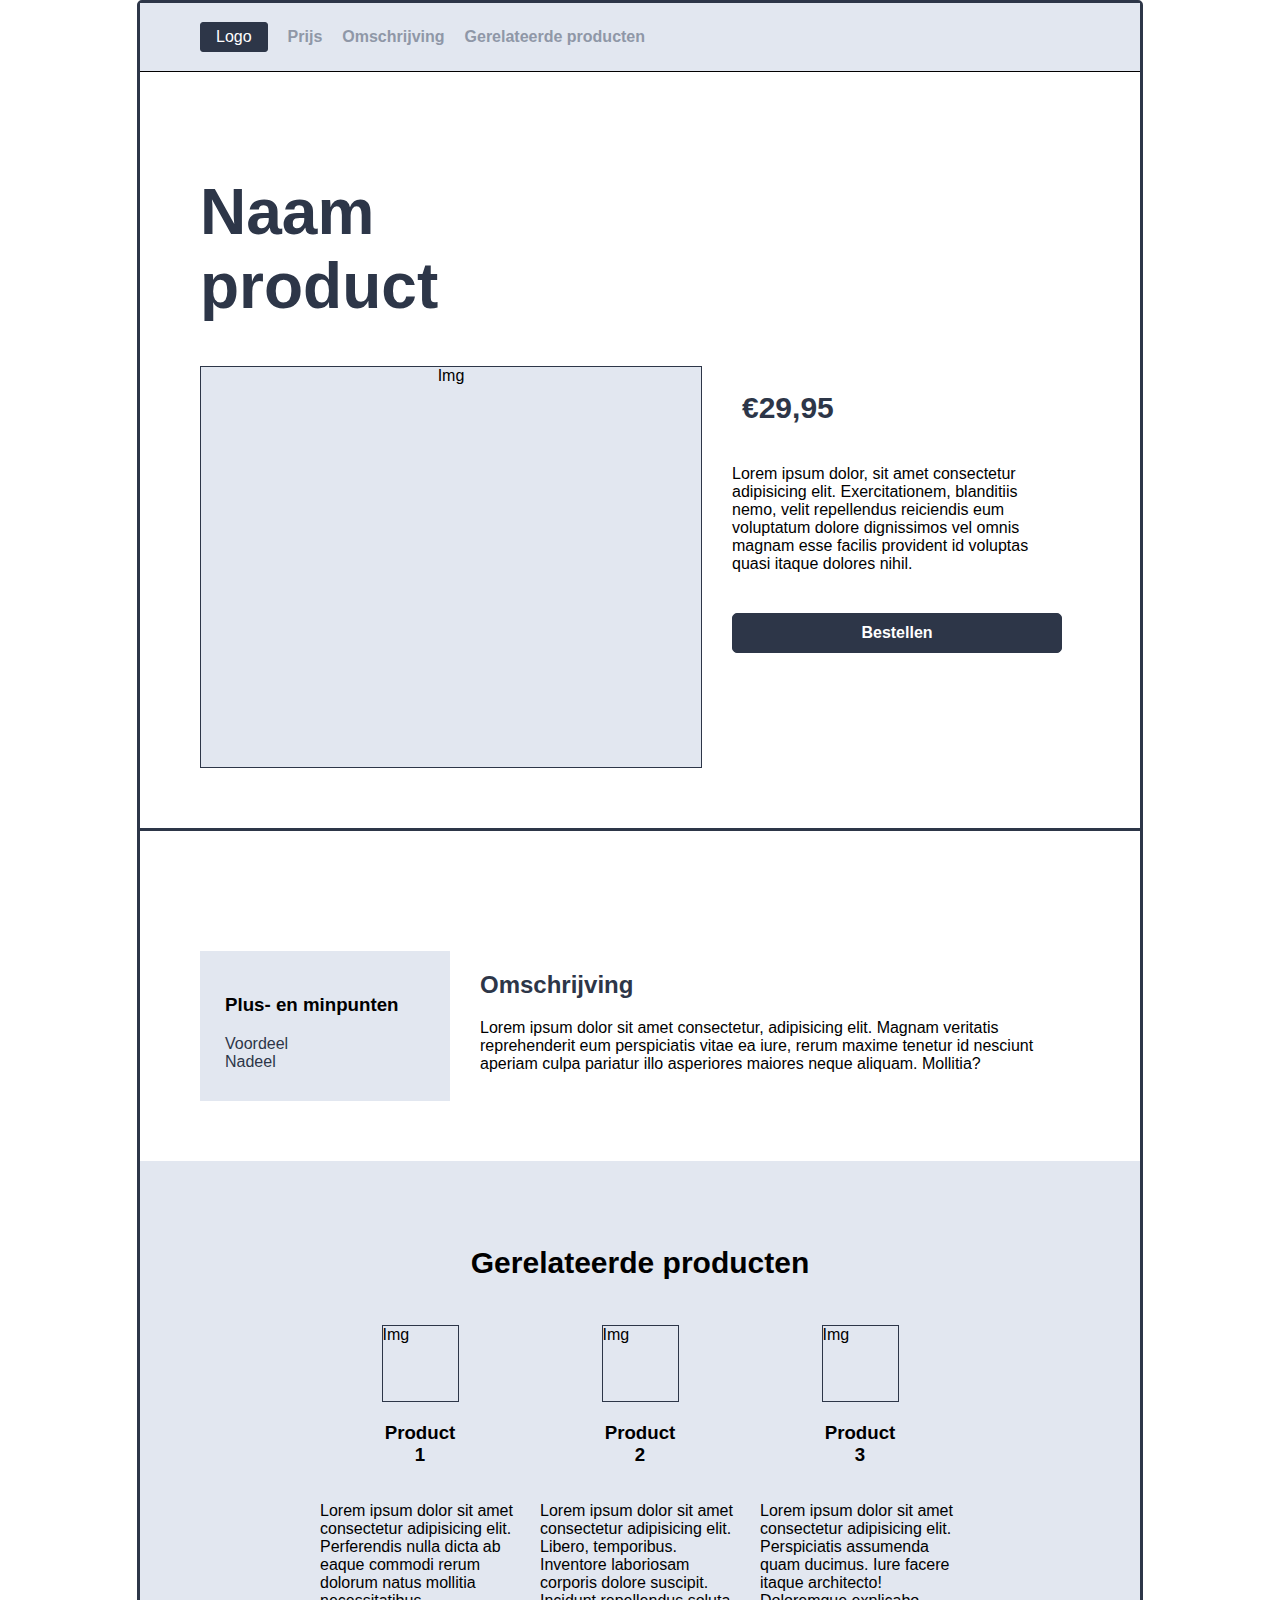
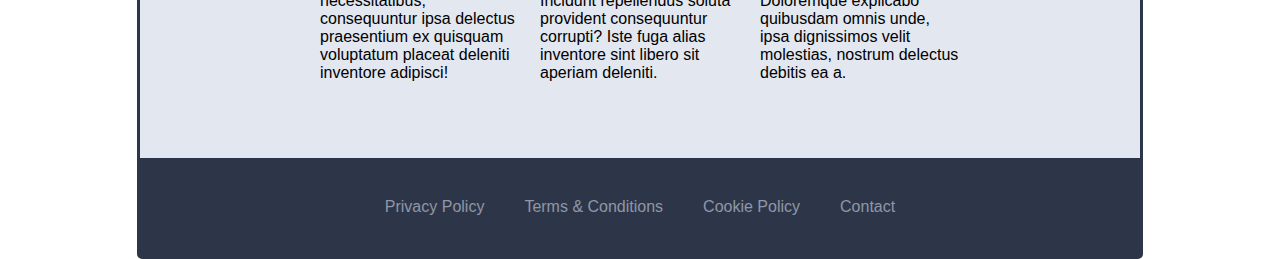
==== index.html @ 5fbfd2f8 "Add files via upload" ====
<!DOCTYPE html>
<html lang="en">

<head>
    <meta charset="UTF-8">
    <meta name="viewport" content="width=device-width, initial-scale=1.0">
    <title>Document</title>
    <link rel="stylesheet" href="css/style.css">
</head>

<body>
    <div id="container">
        <nav>
            <div class="logo">Logo</div>
            <a href="#">Prijs</a>
            <a href="#">Omschrijving</a>
            <a href="#">Gerelateerde producten</a>
        </nav>

        <header>
            <section class="title">
                <h1>Naam product</h1>
            </section>
            <section class="afbeelding">
                Img
            </section>
            <section class="omschrijving">
                <h2>€29,95</h2>
                <p>Lorem ipsum dolor, sit amet consectetur adipisicing elit. Exercitationem, blanditiis nemo, velit
                    repellendus reiciendis eum voluptatum dolore dignissimos vel omnis magnam esse facilis provident id
                    voluptas quasi itaque dolores nihil.</p>
                <div class="bestelknop">
                    <a href="https://bol.com">Bestellen</a>
                </div>
            </section>
        </header>

        <main>
            <section class="omschrijving">
                <section class="voor-nadeel">
                    <h3>Plus- en minpunten</h3>
                    <div>Voordeel</div>
                    <div>Nadeel</div>
                </section>
                <section class="omschrijving-product">
                    <h2>Omschrijving</h2>
                    <p>Lorem ipsum dolor sit amet consectetur, adipisicing elit. Magnam veritatis reprehenderit eum
                        perspiciatis vitae ea iure, rerum maxime tenetur id nesciunt aperiam culpa pariatur illo
                        asperiores
                        maiores neque aliquam. Mollitia?</p>
                </section>

            </section>
            <section class="gerelateerde-producten">
                <div class="title">
                    <h2>Gerelateerde producten</h2>
                </div>
                <section class="producten">
                    <section class="product-info">
                        <section class="product-img">
                            Img
                        </section>
                        <h3>Product 1</h3>
                        <p>Lorem ipsum dolor sit amet consectetur adipisicing elit. Perferendis nulla dicta ab eaque
                            commodi rerum dolorum natus mollitia necessitatibus, consequuntur ipsa delectus praesentium
                            ex quisquam voluptatum placeat deleniti inventore adipisci!</p>
                    </section>
                    <section class="product-info">
                        <section class="product-img">
                            Img
                        </section>
                        <h3>Product 2</h3>
                        <p>Lorem ipsum dolor sit amet consectetur adipisicing elit. Libero, temporibus. Inventore
                            laboriosam corporis dolore suscipit. Incidunt repellendus soluta provident consequuntur
                            corrupti? Iste fuga alias inventore sint libero sit aperiam deleniti.</p>
                    </section>
                    <section class="product-info">
                        <section class="product-img">
                            Img
                        </section>
                        <h3>Product 3</h3>
                        <p>Lorem ipsum dolor sit amet consectetur adipisicing elit. Perspiciatis assumenda quam ducimus.
                            Iure facere itaque architecto! Doloremque explicabo quibusdam omnis unde, ipsa dignissimos
                            velit molestias, nostrum delectus debitis ea a.</p>
                    </section>
                </section>
            </section>

        </main>

        <footer>
            <a href="#">Privacy Policy</a>
            <a href="#">Terms & Conditions</a>
            <a href="#">Cookie Policy</a>
            <a href="#">Contact</a>
        </footer>
    </div>
</body>

</html>
---- css/style.css ----
/*Algemeen*/
body {
    margin: 0px;
    font-family: Arial, Helvetica, sans-serif;
}

#container {
    border: 3px #2d3648 solid;
    border-radius: 5px;
    max-width: 1000px;
    margin: 0 auto;
}


/*Navigatie*/
nav {
    display: flex;
    background-color: #e2e7f0;
    align-items: center;
    border-bottom: 1px black solid;
}

nav a {
    padding: 25px 10px;
    color: #8f97a7;
    text-decoration: none;
    font-weight: bold;
}

nav a:hover {
    background-color: #2d3648;
    color: white;
}

.logo {
    margin-left: 60px;
    margin-right: 10px;
    padding: 5px 15px;
    color: white;
    background-color: #2d3648;
    border: 1px #2d3648 solid;
    border-radius: 3px;
}


/*Header*/
header {
    display: flex;
    flex-wrap: wrap;
    margin: 60px;
}

header .title {
    font-size: 32px;
    color: #2d3648;
    padding-right: 500px;
}

header .afbeelding {
    width: 500px;
    height: 400px;
    border: 1px #2d3648 solid;
    background-color: #e2e7f0;
    text-align: center;
}

header .omschrijving {
    width: 330px;
    height: 400px;
    margin-left: 30px;
}

header h2 {
    font-size: 30px;
    font-weight: bold;
    margin-left: 10px;
    margin-bottom: 40px;
}

.bestelknop {
    display: flex;
}

header a {
    color: white;
    background-color: #2d3648;
    border: #2d3648 1px solid;
    border-radius: 5px;
    text-decoration: none;
    text-align: center;
    font-weight: bold;
    padding: 10px 0px;
    flex-grow: 1;
}

header a:hover {
    background-color: aquamarine;
}

header p {
    margin-bottom: 40px;
}


/* Main */
main {
    display: flex;
    border-top: #2d3648 3px solid;
    padding: 60px 0px 0px 0px;
    flex-direction: column;
}

main .omschrijving {
    display: flex;
    padding: 60px;
}

.voor-nadeel {
    width: 200px;
    height: 100px;
    margin-right: 0px;
    background-color: #e2e7f0;
    margin-right: 30px;
    padding: 25px
}

.voor-nadeel div {
    color: #2d3648;
}

.omschrijving-product {
    width: 600px;
    height: 150px;
}

.omschrijving h2 {
    color: #2d3648;
}

main .gerelateerde-producten {
    display: flex;
    flex-direction: column;
    flex-wrap: wrap;
    padding: 60px 0px;
    background-color: #e2e7f0;

}

main .producten {
    display: flex;
    justify-content: center;
    margin-top: 20px;
    gap: 20px;
}

main .product-info {
    display: flex;
    flex-direction: row;
    justify-content: center;
    flex-wrap: wrap;
    width: 200px;
}

.product-info h3 {
    text-align: center;
    margin: 20px 100px;
}

.product-img {
    border: #2d3648 1px solid;
    width: 75px;
    height: 75px;
    margin: 0 auto;
}

main .title {
    margin: 0 200px;
    text-align: center;
    font-size: 20px;
}


/* Footer */
footer {
    display: flex;
    justify-content: center;
    background-color: #2d3648;
}

footer a {
    margin: 40px 20px;
    color: #8f97a7;
    text-decoration: none;
}

footer a:hover {
    color: white;
    text-decoration: underline;
}
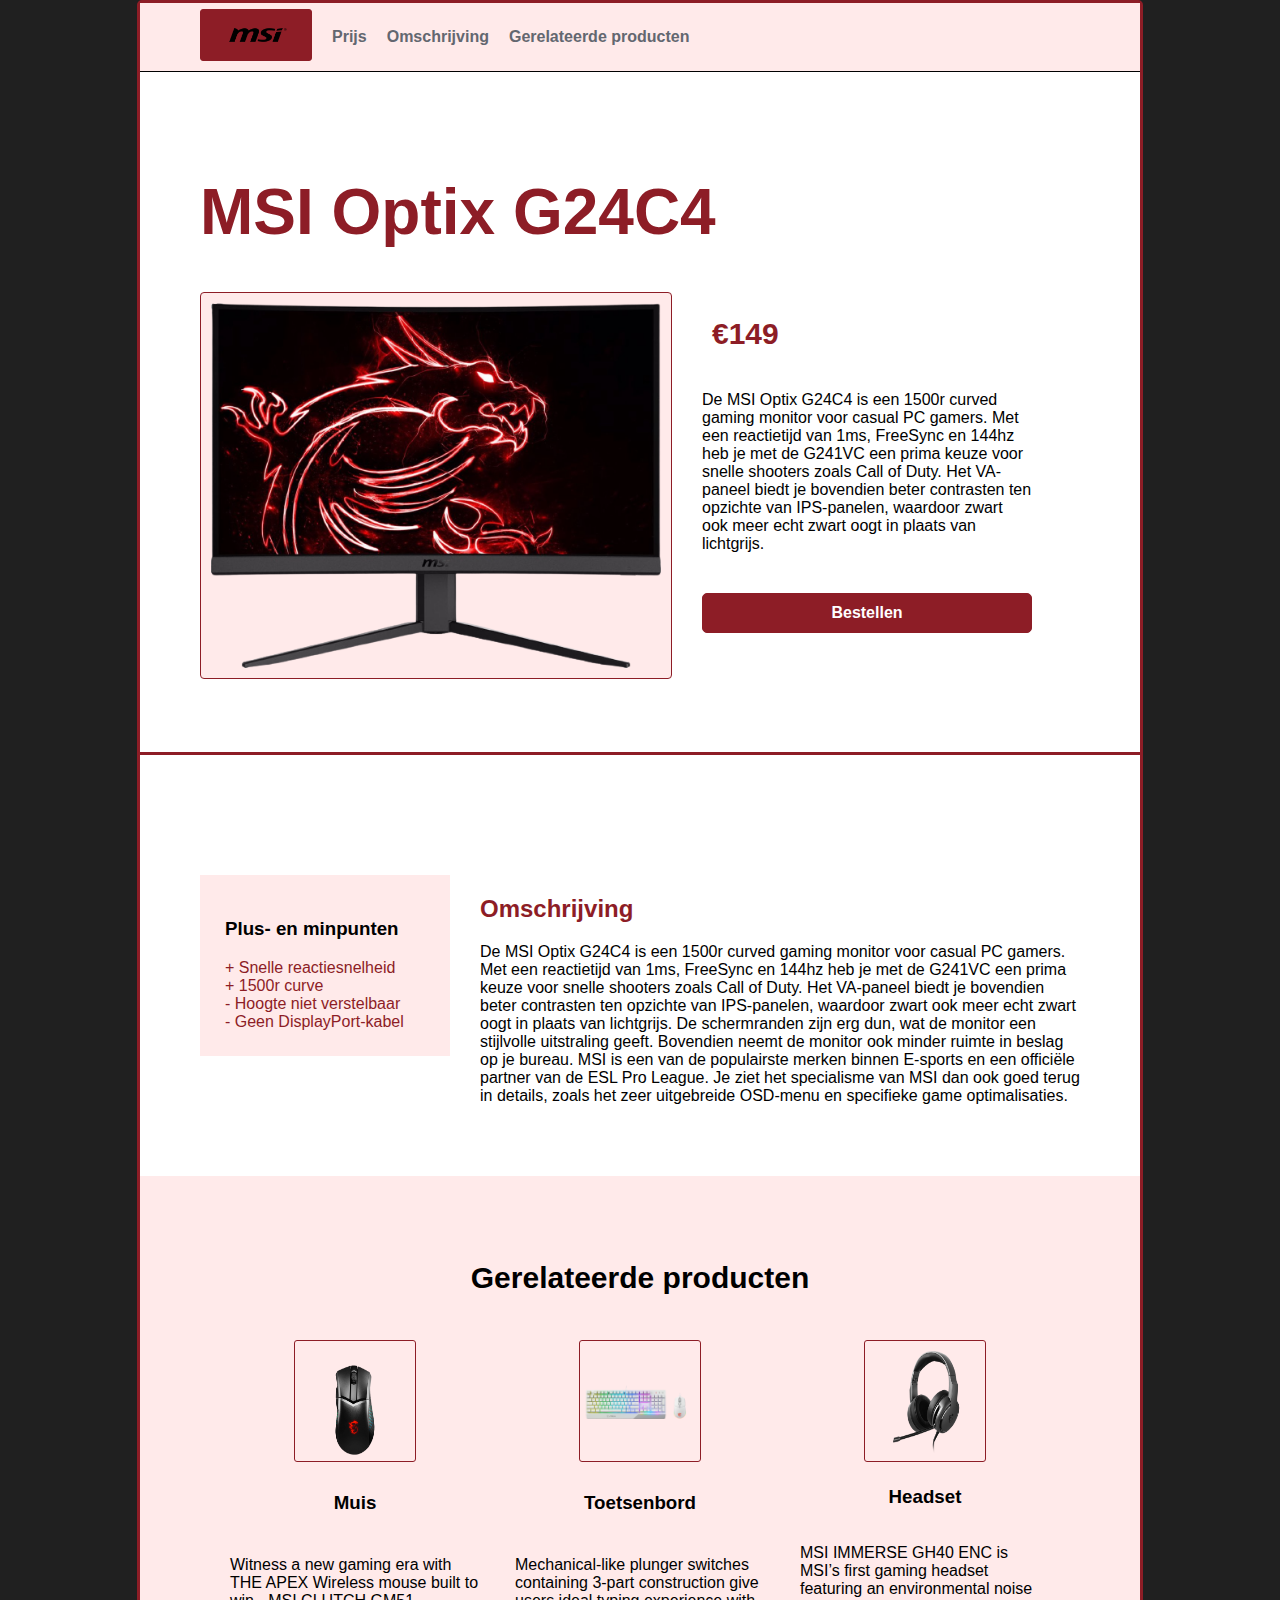
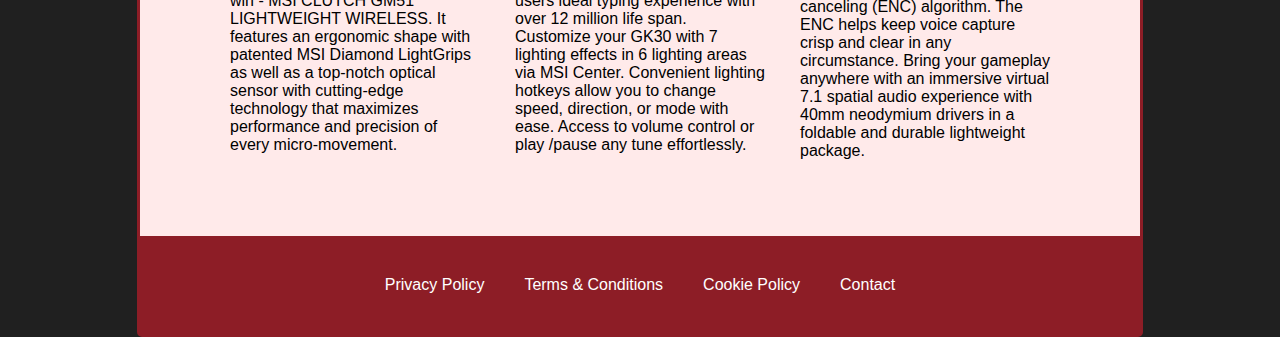
==== commit c6d16c19: "Add files via upload" ====
--- a/index.html
+++ b/index.html
@@ -11,26 +11,33 @@
 <body>
     <div id="container">
         <nav>
-            <div class="logo">Logo</div>
-            <a href="#">Prijs</a>
-            <a href="#">Omschrijving</a>
-            <a href="#">Gerelateerde producten</a>
+            <div>
+                <img src="images/logo.png" class="logo" alt="MSI">
+            </div>
+            <a href="#prijs-id">Prijs</a>
+            <a href="#omschrijving-id">Omschrijving</a>
+            <a href="#gerelateerde-producten-id">Gerelateerde producten</a>
         </nav>
 
         <header>
             <section class="title">
-                <h1>Naam product</h1>
+                <h1>MSI Optix G24C4</h1>
             </section>
             <section class="afbeelding">
-                Img
+                <Img src="images/beeldscherm.png" class="beeldscherm" alt="Beeldscherm">
             </section>
             <section class="omschrijving">
-                <h2>€29,95</h2>
-                <p>Lorem ipsum dolor, sit amet consectetur adipisicing elit. Exercitationem, blanditiis nemo, velit
-                    repellendus reiciendis eum voluptatum dolore dignissimos vel omnis magnam esse facilis provident id
-                    voluptas quasi itaque dolores nihil.</p>
+                <div id="prijs-id"></div>
+                <h2>€149</h2>
+                <p>De MSI Optix G24C4 is een 1500r curved gaming monitor voor casual PC gamers. Met een reactietijd van
+                    1ms, FreeSync en
+                    144hz heb je met de G241VC een prima keuze voor snelle shooters zoals Call of Duty. Het VA-paneel
+                    biedt je bovendien
+                    beter contrasten ten opzichte van IPS-panelen, waardoor zwart ook meer echt zwart oogt in plaats van
+                    lichtgrijs.</p>
                 <div class="bestelknop">
-                    <a href="https://bol.com">Bestellen</a>
+                    <a
+                        href="https://www.bol.com/nl/nl/p/msi-optix-g24c4-full-hd-va-curved-144hz-gaming-monitor-24-inch/9200000130373373/?bltgh=r1CKQl06Hc8VSUwBhjBLIw.2_15.23.ProductTitle">Bestellen</a>
                 </div>
             </section>
         </header>
@@ -39,49 +46,72 @@
             <section class="omschrijving">
                 <section class="voor-nadeel">
                     <h3>Plus- en minpunten</h3>
-                    <div>Voordeel</div>
-                    <div>Nadeel</div>
+                    <div>
+                        + Snelle reactiesnelheid<br>
+                        + 1500r curve<br>
+                        - Hoogte niet verstelbaar<br>
+                        - Geen DisplayPort-kabel
+                    </div>
                 </section>
                 <section class="omschrijving-product">
+                    <div id="omschrijving-id"></div>
                     <h2>Omschrijving</h2>
-                    <p>Lorem ipsum dolor sit amet consectetur, adipisicing elit. Magnam veritatis reprehenderit eum
-                        perspiciatis vitae ea iure, rerum maxime tenetur id nesciunt aperiam culpa pariatur illo
-                        asperiores
-                        maiores neque aliquam. Mollitia?</p>
+                    <p>De MSI Optix G24C4 is een 1500r curved gaming monitor voor casual PC gamers. Met een reactietijd
+                        van 1ms, FreeSync en
+                        144hz heb je met de G241VC een prima keuze voor snelle shooters zoals Call of Duty. Het
+                        VA-paneel biedt je bovendien
+                        beter contrasten ten opzichte van IPS-panelen, waardoor zwart ook meer echt zwart oogt in plaats
+                        van lichtgrijs. De
+                        schermranden zijn erg dun, wat de monitor een stijlvolle uitstraling geeft. Bovendien neemt de
+                        monitor ook minder ruimte
+                        in beslag op je bureau. MSI is een van de populairste merken binnen E-sports en een officiële
+                        partner van de ESL Pro
+                        League. Je ziet het specialisme van MSI dan ook goed terug in details, zoals het zeer
+                        uitgebreide OSD-menu en specifieke
+                        game optimalisaties.</p>
                 </section>
 
             </section>
             <section class="gerelateerde-producten">
+                <div id="gerelateerde-producten-id"></div>
                 <div class="title">
                     <h2>Gerelateerde producten</h2>
                 </div>
                 <section class="producten">
                     <section class="product-info">
-                        <section class="product-img">
-                            Img
-                        </section>
-                        <h3>Product 1</h3>
-                        <p>Lorem ipsum dolor sit amet consectetur adipisicing elit. Perferendis nulla dicta ab eaque
-                            commodi rerum dolorum natus mollitia necessitatibus, consequuntur ipsa delectus praesentium
-                            ex quisquam voluptatum placeat deleniti inventore adipisci!</p>
+                        <div>
+                            <img src="images/muis.png" class="muis-png" alt="Muis">
+                        </div>
+                        <h3>Muis</h3>
+                        <p>Witness a new gaming era with THE APEX Wireless mouse built to win - MSI CLUTCH GM51
+                            LIGHTWEIGHT WIRELESS. It features
+                            an ergonomic shape with patented MSI Diamond LightGrips as well as a top-notch optical
+                            sensor with cutting-edge
+                            technology that maximizes performance and precision of every micro-movement.</p>
                     </section>
                     <section class="product-info">
-                        <section class="product-img">
-                            Img
-                        </section>
-                        <h3>Product 2</h3>
-                        <p>Lorem ipsum dolor sit amet consectetur adipisicing elit. Libero, temporibus. Inventore
-                            laboriosam corporis dolore suscipit. Incidunt repellendus soluta provident consequuntur
-                            corrupti? Iste fuga alias inventore sint libero sit aperiam deleniti.</p>
+                        <div>
+                            <Img src="images/keyboard.png" class="keyboard-png" alt="Keyboard">
+                        </div>
+                        <h3>Toetsenbord</h3>
+                        <p>Mechanical-like plunger switches containing 3-part construction give users ideal typing
+                            experience with over 12 million
+                            life span. Customize your GK30 with 7 lighting effects in 6 lighting areas via MSI Center.
+                            Convenient lighting hotkeys allow you to change speed, direction, or mode with ease.
+                            Access to volume control or play /pause any tune effortlessly.
+                        </p>
                     </section>
                     <section class="product-info">
-                        <section class="product-img">
-                            Img
-                        </section>
-                        <h3>Product 3</h3>
-                        <p>Lorem ipsum dolor sit amet consectetur adipisicing elit. Perspiciatis assumenda quam ducimus.
-                            Iure facere itaque architecto! Doloremque explicabo quibusdam omnis unde, ipsa dignissimos
-                            velit molestias, nostrum delectus debitis ea a.</p>
+                        <div>
+                            <Img src="images/headset.png" class="headset-png" alt="Headset">
+                        </div>
+                        <h3>Headset</h3>
+                        <p>MSI IMMERSE GH40 ENC is MSI’s first gaming headset featuring an environmental noise canceling
+                            (ENC) algorithm. The ENC
+                            helps keep voice capture crisp and clear in any circumstance. Bring your gameplay anywhere
+                            with an immersive virtual 7.1
+                            spatial audio experience with 40mm neodymium drivers in a foldable and durable lightweight
+                            package.</p>
                     </section>
                 </section>
             </section>
--- a/css/style.css
+++ b/css/style.css
@@ -1,34 +1,41 @@
 /*Algemeen*/
+html {
+    scroll-behavior: smooth;
+}
+
 body {
     margin: 0px;
     font-family: Arial, Helvetica, sans-serif;
+    background-color: rgb(32, 32, 32);
+
 }
 
 #container {
-    border: 3px #2d3648 solid;
+    border: 3px #8d1d26 solid;
     border-radius: 5px;
     max-width: 1000px;
     margin: 0 auto;
+    background-color: white;
 }
 
 
 /*Navigatie*/
 nav {
     display: flex;
-    background-color: #e2e7f0;
+    background-color: #ffeaea;
     align-items: center;
     border-bottom: 1px black solid;
 }
 
 nav a {
     padding: 25px 10px;
-    color: #8f97a7;
+    color: #636770;
     text-decoration: none;
     font-weight: bold;
 }
 
 nav a:hover {
-    background-color: #2d3648;
+    background-color: #8d1d26;
     color: white;
 }
 
@@ -37,9 +44,10 @@
     margin-right: 10px;
     padding: 5px 15px;
     color: white;
-    background-color: #2d3648;
-    border: 1px #2d3648 solid;
-    border-radius: 3px;
+    background-color: #8d1d26;
+    border: 1px #8d1d26 solid;
+    border-radius: 3px;
+    width: 80px;
 }
 
 
@@ -52,16 +60,16 @@
 
 header .title {
     font-size: 32px;
-    color: #2d3648;
-    padding-right: 500px;
-}
-
-header .afbeelding {
-    width: 500px;
-    height: 400px;
-    border: 1px #2d3648 solid;
-    background-color: #e2e7f0;
-    text-align: center;
+    color: #8d1d26;
+    padding-right: 200px;
+}
+
+.beeldscherm {
+    width: 450px;
+    padding: 10px;
+    border: 1px #8d1d26 solid;
+    background-color: #ffeaea;
+    border-radius: 4px;
 }
 
 header .omschrijving {
@@ -83,8 +91,8 @@
 
 header a {
     color: white;
-    background-color: #2d3648;
-    border: #2d3648 1px solid;
+    background-color: #8d1d26;
+    border: #8d1d26 1px solid;
     border-radius: 5px;
     text-decoration: none;
     text-align: center;
@@ -94,7 +102,8 @@
 }
 
 header a:hover {
-    background-color: aquamarine;
+    background-color: #ffeaea;
+    color: #636770;
 }
 
 header p {
@@ -105,7 +114,7 @@
 /* Main */
 main {
     display: flex;
-    border-top: #2d3648 3px solid;
+    border-top: #8d1d26 3px solid;
     padding: 60px 0px 0px 0px;
     flex-direction: column;
 }
@@ -113,19 +122,20 @@
 main .omschrijving {
     display: flex;
     padding: 60px;
+    margin-bottom: 60px;
 }
 
 .voor-nadeel {
     width: 200px;
-    height: 100px;
+    height: auto;
     margin-right: 0px;
-    background-color: #e2e7f0;
+    background-color: #ffeaea;
     margin-right: 30px;
     padding: 25px
 }
 
 .voor-nadeel div {
-    color: #2d3648;
+    color: #8d1d26;
 }
 
 .omschrijving-product {
@@ -134,7 +144,7 @@
 }
 
 .omschrijving h2 {
-    color: #2d3648;
+    color: #8d1d26;
 }
 
 main .gerelateerde-producten {
@@ -142,7 +152,7 @@
     flex-direction: column;
     flex-wrap: wrap;
     padding: 60px 0px;
-    background-color: #e2e7f0;
+    background-color: #ffeaea;
 
 }
 
@@ -150,7 +160,7 @@
     display: flex;
     justify-content: center;
     margin-top: 20px;
-    gap: 20px;
+    gap: 35px;
 }
 
 main .product-info {
@@ -158,7 +168,7 @@
     flex-direction: row;
     justify-content: center;
     flex-wrap: wrap;
-    width: 200px;
+    width: 250px;
 }
 
 .product-info h3 {
@@ -167,10 +177,35 @@
 }
 
 .product-img {
-    border: #2d3648 1px solid;
+    border: #8d1d26 1px solid;
     width: 75px;
     height: 75px;
     margin: 0 auto;
+}
+
+/* https: //www.msi.com/Gaming-Gear/CLUTCH-GM51-LIGHTWEIGHT-WIRELESS */
+.muis-png {
+    border: #8d1d26 1px solid;
+    width: 120px;
+    height: 120px;
+    margin: 0 auto;
+    border-radius: 3px;
+}
+
+.keyboard-png {
+    border: #8d1d26 1px solid;
+    width: 120px;
+    height: 120px;
+    margin: 0 auto;
+    border-radius: 3px;
+}
+
+.headset-png {
+    border: #8d1d26 1px solid;
+    width: 120px;
+    height: 120px;
+    margin: 0 auto;
+    border-radius: 3px;
 }
 
 main .title {
@@ -184,16 +219,16 @@
 footer {
     display: flex;
     justify-content: center;
-    background-color: #2d3648;
+    background-color: #8d1d26;
 }
 
 footer a {
     margin: 40px 20px;
-    color: #8f97a7;
+    color: white;
     text-decoration: none;
 }
 
 footer a:hover {
-    color: white;
+    color: rgb(32, 32, 32);
     text-decoration: underline;
 }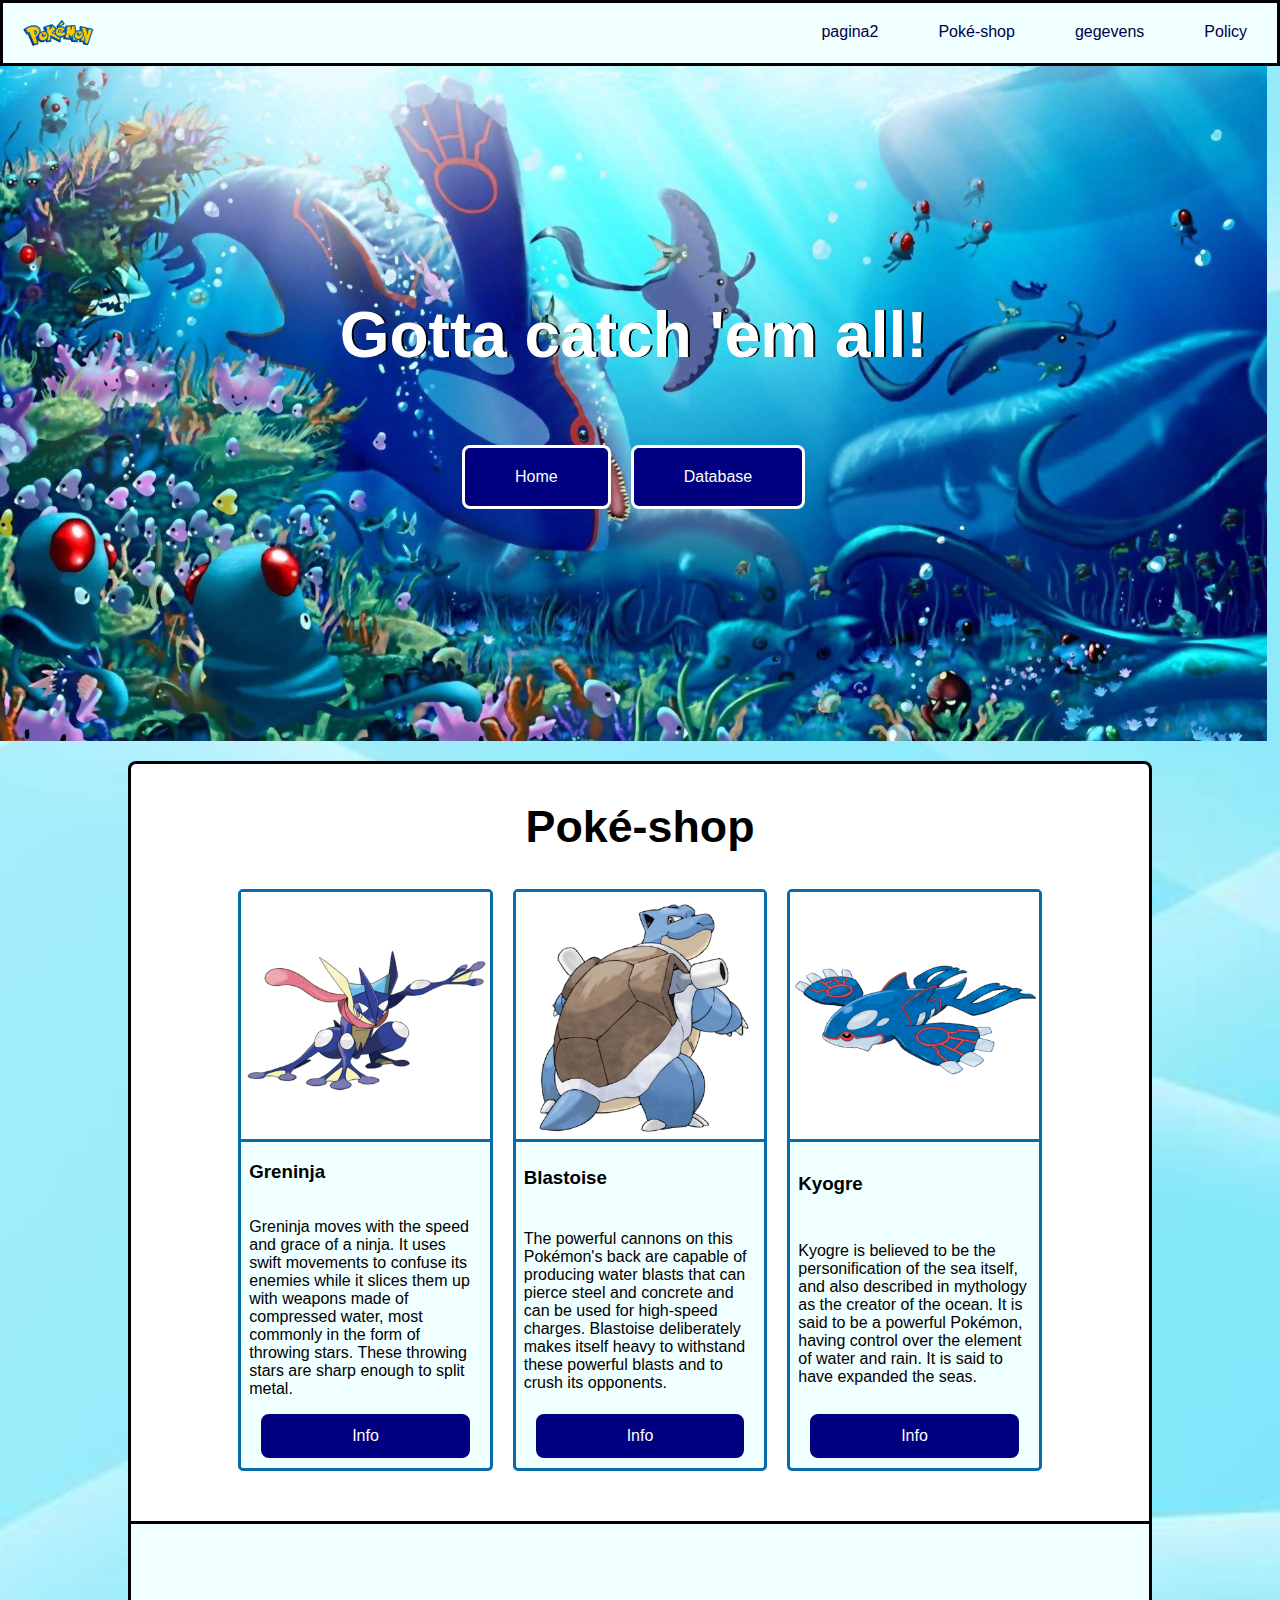
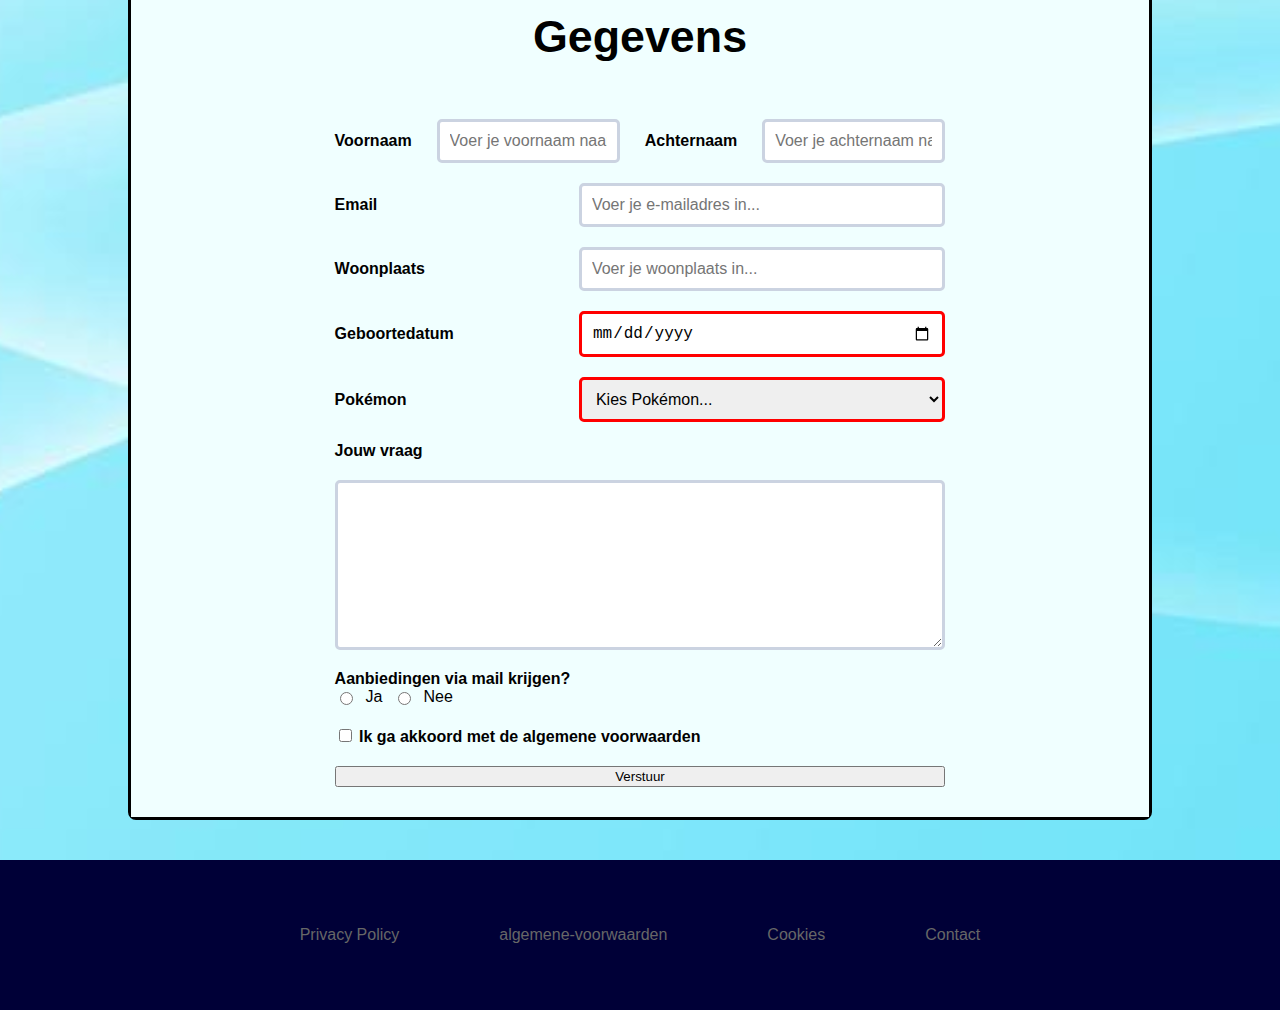
==== commit 683fd13a: "Add files via upload" ====
--- a/index.html
+++ b/index.html
@@ -4,127 +4,139 @@
 <head>
     <meta charset="UTF-8">
     <meta name="viewport" content="width=device-width, initial-scale=1.0">
-    <title>Document</title>
+    <title>Poké-shop</title>
     <link rel="stylesheet" href="css/style.css">
 </head>
 
 <body>
-    <div id="container">
-        <nav>
-            <div>
-                <img src="images/logo.png" class="logo" alt="MSI">
-            </div>
-            <a href="#prijs-id">Prijs</a>
-            <a href="#omschrijving-id">Omschrijving</a>
-            <a href="#gerelateerde-producten-id">Gerelateerde producten</a>
-        </nav>
+    <nav>
+        <img src="images/pokemon.png" class="pokemon-img" alt="Pokémon">
+        <a href="pagina2.html">pagina2</a>
+        <a href="#poke-shop">Poké-shop</a>
+        <a href="#gegevens">gegevens</a>
+        <a href="#policy">Policy</a>
+    </nav>
+    <header>
+        <section class="catch-phrase">
+            <h1 id="catchphrase">Gotta catch 'em all!</h1>
+        </section>
+        <section class="header-buttons">
+            <a href="https://www.pokemon.com/nl/" target="_blank">Home</a>
+            <a href="https://www.pokemondb.net/" target="_blank">Database</a>
+        </section>
+    </header>
 
-        <header>
-            <section class="title">
-                <h1>MSI Optix G24C4</h1>
-            </section>
-            <section class="afbeelding">
-                <Img src="images/beeldscherm.png" class="beeldscherm" alt="Beeldscherm">
-            </section>
-            <section class="omschrijving">
-                <div id="prijs-id"></div>
-                <h2>€149</h2>
-                <p>De MSI Optix G24C4 is een 1500r curved gaming monitor voor casual PC gamers. Met een reactietijd van
-                    1ms, FreeSync en
-                    144hz heb je met de G241VC een prima keuze voor snelle shooters zoals Call of Duty. Het VA-paneel
-                    biedt je bovendien
-                    beter contrasten ten opzichte van IPS-panelen, waardoor zwart ook meer echt zwart oogt in plaats van
-                    lichtgrijs.</p>
-                <div class="bestelknop">
-                    <a
-                        href="https://www.bol.com/nl/nl/p/msi-optix-g24c4-full-hd-va-curved-144hz-gaming-monitor-24-inch/9200000130373373/?bltgh=r1CKQl06Hc8VSUwBhjBLIw.2_15.23.ProductTitle">Bestellen</a>
-                </div>
-            </section>
-        </header>
+    <div class="container-center">
 
         <main>
-            <section class="omschrijving">
-                <section class="voor-nadeel">
-                    <h3>Plus- en minpunten</h3>
-                    <div>
-                        + Snelle reactiesnelheid<br>
-                        + 1500r curve<br>
-                        - Hoogte niet verstelbaar<br>
-                        - Geen DisplayPort-kabel
+            <section class="products">
+                <h2 id="poke-shop">Poké-shop</h2>
+                <article class="pokemon-products">
+                    <div class="product-div">
+                        <img src="images/greninja.png" class="greninja" alt="Greninja">
+                        <h3>Greninja</h3>
+                        <p>Greninja moves with the speed and grace of a ninja. It uses swift movements to confuse its
+                            enemies while it slices them
+                            up with weapons made of compressed water, most commonly in the form of throwing stars. These
+                            throwing stars are sharp
+                            enough to split metal.</p>
+                        <a href="https://pokemondb.net/pokedex/greninja" target="_blank">Info</a>
                     </div>
-                </section>
-                <section class="omschrijving-product">
-                    <div id="omschrijving-id"></div>
-                    <h2>Omschrijving</h2>
-                    <p>De MSI Optix G24C4 is een 1500r curved gaming monitor voor casual PC gamers. Met een reactietijd
-                        van 1ms, FreeSync en
-                        144hz heb je met de G241VC een prima keuze voor snelle shooters zoals Call of Duty. Het
-                        VA-paneel biedt je bovendien
-                        beter contrasten ten opzichte van IPS-panelen, waardoor zwart ook meer echt zwart oogt in plaats
-                        van lichtgrijs. De
-                        schermranden zijn erg dun, wat de monitor een stijlvolle uitstraling geeft. Bovendien neemt de
-                        monitor ook minder ruimte
-                        in beslag op je bureau. MSI is een van de populairste merken binnen E-sports en een officiële
-                        partner van de ESL Pro
-                        League. Je ziet het specialisme van MSI dan ook goed terug in details, zoals het zeer
-                        uitgebreide OSD-menu en specifieke
-                        game optimalisaties.</p>
-                </section>
-
-            </section>
-            <section class="gerelateerde-producten">
-                <div id="gerelateerde-producten-id"></div>
-                <div class="title">
-                    <h2>Gerelateerde producten</h2>
-                </div>
-                <section class="producten">
-                    <section class="product-info">
-                        <div>
-                            <img src="images/muis.png" class="muis-png" alt="Muis">
-                        </div>
-                        <h3>Muis</h3>
-                        <p>Witness a new gaming era with THE APEX Wireless mouse built to win - MSI CLUTCH GM51
-                            LIGHTWEIGHT WIRELESS. It features
-                            an ergonomic shape with patented MSI Diamond LightGrips as well as a top-notch optical
-                            sensor with cutting-edge
-                            technology that maximizes performance and precision of every micro-movement.</p>
-                    </section>
-                    <section class="product-info">
-                        <div>
-                            <Img src="images/keyboard.png" class="keyboard-png" alt="Keyboard">
-                        </div>
-                        <h3>Toetsenbord</h3>
-                        <p>Mechanical-like plunger switches containing 3-part construction give users ideal typing
-                            experience with over 12 million
-                            life span. Customize your GK30 with 7 lighting effects in 6 lighting areas via MSI Center.
-                            Convenient lighting hotkeys allow you to change speed, direction, or mode with ease.
-                            Access to volume control or play /pause any tune effortlessly.
-                        </p>
-                    </section>
-                    <section class="product-info">
-                        <div>
-                            <Img src="images/headset.png" class="headset-png" alt="Headset">
-                        </div>
-                        <h3>Headset</h3>
-                        <p>MSI IMMERSE GH40 ENC is MSI’s first gaming headset featuring an environmental noise canceling
-                            (ENC) algorithm. The ENC
-                            helps keep voice capture crisp and clear in any circumstance. Bring your gameplay anywhere
-                            with an immersive virtual 7.1
-                            spatial audio experience with 40mm neodymium drivers in a foldable and durable lightweight
-                            package.</p>
-                    </section>
-                </section>
+                    <div class="product-div">
+                        <img src="images/blastoise.png" class="blastoise" alt="Blastoise">
+                        <h3>Blastoise</h3>
+                        <p>The powerful cannons on this Pokémon's back are capable of producing water blasts that can
+                            pierce steel and concrete and
+                            can be used for high-speed charges. Blastoise deliberately makes itself heavy to withstand
+                            these powerful blasts and to
+                            crush its opponents.</p>
+                        <a href="https://pokemondb.net/pokedex/blastoise" target="_blank">Info</a>
+                    </div>
+                    <div class="product-div">
+                        <img src="images/kyogre.png" class="kyogre" alt="Kyogre">
+                        <h3>Kyogre</h3>
+                        <p>Kyogre is believed to be the personification of the sea itself, and also described in
+                            mythology as the creator of the
+                            ocean. It is said to be a powerful Pokémon, having control over the element of water and
+                            rain. It is said to have
+                            expanded the seas.</p>
+                        <a href="https://pokemondb.net/pokedex/kyogre" target="_blank">Info</a>
+                    </div>
+                </article>
             </section>
 
+            <section class="forms">
+                <h2 id="gegevens">Gegevens</h2>
+                <form class="form1">
+                    <div class="form-element-naam">
+                        <label for="voornaam">Voornaam</label>
+                        <input type="text" name="voornaam" id="voornaam" placeholder="Voer je voornaam naam in..."
+                            required>
+                        <label for="achternaam">Achternaam</label>
+                        <input type="text" name="achternaam" id="achternaam" placeholder="Voer je achternaam naam in..."
+                            required>
+                    </div>
+
+                    <div class="form-element">
+                        <label for="email">Email</label>
+                        <input type="email" id="email" name="email" placeholder="Voer je e-mailadres in..." required>
+                    </div>
+
+                    <div class="form-element">
+                        <label for="city">Woonplaats</label>
+                        <input type="text" name="city" id="city" placeholder="Voer je woonplaats in..." required>
+                    </div>
+
+                    <div class="form-element">
+                        <label for="birthdate">Geboortedatum</label>
+                        <input type="date" id="birthdate" name="birthdate" required>
+                    </div>
+
+                    <div class="form-element">
+                        <label for="send-to">Pokémon</label>
+                        <select id="send-to" name="send-to" required>
+                            <option value="">Kies Pokémon...</option>
+                            <option value="0">Greninja</option>
+                            <option value="1">Blastoise</option>
+                            <option value="2">Kyogre</option>
+                        </select>
+                    </div>
+
+                    <label for="question" class="textlabel">Jouw vraag</label>
+                    <textarea type="text" id="question" rows="8" name="question"></textarea>
+
+                    <div class="form-element2">
+                        <label for="category" class="category-label">Aanbiedingen via mail krijgen?</label>
+                        <div class="radio-div">
+                            <input type="radio" id="ja-button" name="category" value="algemeen" required>
+                            <label for="ja-button">Ja</label>
+                            <input type="radio" id="nee-button" name="category" value="programmeren" required>
+                            <label for="nee-button">Nee</label>
+                        </div>
+                    </div>
+
+                    <div class="voorwaarden-div">
+                        <input type="checkbox" id="voorwaarden" name="voorwaarden" value="voorwaarden" required>
+                        <label for="algemene-voorwaarden" class="category-label">Ik ga akkoord met de algemene
+                            voorwaarden</label>
+                    </div>
+
+                    <button type="submit">Verstuur</button>
+                </form>
+            </section>
         </main>
 
-        <footer>
+    </div>
+
+    <footer id="policy">
+        <section class="policy">
             <a href="#">Privacy Policy</a>
-            <a href="#">Terms & Conditions</a>
-            <a href="#">Cookie Policy</a>
+            <a href="#">algemene-voorwaarden</a>
+            <a href="#">Cookies</a>
             <a href="#">Contact</a>
-        </footer>
-    </div>
+        </section>
+    </footer>
+
 </body>
 
 </html>--- a/css/style.css
+++ b/css/style.css
@@ -1,234 +1,334 @@
-/*Algemeen*/
+* {
+    box-sizing: border-box;
+}
+
 html {
     scroll-behavior: smooth;
 }
 
 body {
-    margin: 0px;
+    margin: 0;
+    background-image: url(../images/bodybg.jpeg);
+    background-size: cover;
+    background-position: center;
     font-family: Arial, Helvetica, sans-serif;
-    background-color: rgb(32, 32, 32);
-
-}
-
-#container {
-    border: 3px #8d1d26 solid;
-    border-radius: 5px;
-    max-width: 1000px;
-    margin: 0 auto;
+}
+
+h1 {
+    margin-top: 0px;
+    font-size: 4rem;
+}
+
+h2 {
+    font-size: 2.8rem;
+    text-align: center;
+}
+
+.container-center {
+    max-width: 80vw;
+    margin: 20px auto 40px auto;
+    border: 3px solid black;
+    border-radius: 8px;
+    display: flex;
+    justify-content: center;
     background-color: white;
 }
 
-
-/*Navigatie*/
 nav {
-    display: flex;
-    background-color: #ffeaea;
+    background-color: azure;
+    border: 3px solid black;
+    display: flex;
+    flex: 1;
+    position: sticky;
+    top: 0px;
+}
+
+nav a {
+    text-align: center;
+    padding: 20px 30px 20px 30px;
+    color: rgb(0, 0, 70);
+    text-decoration: none;
+    transition: all ease 0.5s;
+}
+
+nav a:hover {
+    background-color: rgb(250, 250, 154);
+    border: 1px solid #086ba9;
+    border-radius: 3px;
+}
+
+.pokemon-img {
+    height: 40px;
+    margin: 10px auto 10px 20px;
+}
+
+header {
+    background-image: url(../images/pokemonbg.png);
+    background-size: cover;
+    background-position: center;
+    height: 75vh;
+    width: 99vw;
+    display: flex;
     align-items: center;
-    border-bottom: 1px black solid;
-}
-
-nav a {
-    padding: 25px 10px;
-    color: #636770;
-    text-decoration: none;
-    font-weight: bold;
-}
-
-nav a:hover {
-    background-color: #8d1d26;
+    justify-content: center;
+    flex-direction: column;
+    text-align: center;
     color: white;
 }
 
-.logo {
-    margin-left: 60px;
-    margin-right: 10px;
-    padding: 5px 15px;
-    color: white;
-    background-color: #8d1d26;
-    border: 1px #8d1d26 solid;
-    border-radius: 3px;
-    width: 80px;
-}
-
-
-/*Header*/
-header {
-    display: flex;
-    flex-wrap: wrap;
-    margin: 60px;
-}
-
-header .title {
-    font-size: 32px;
-    color: #8d1d26;
-    padding-right: 200px;
-}
-
-.beeldscherm {
-    width: 450px;
-    padding: 10px;
-    border: 1px #8d1d26 solid;
-    background-color: #ffeaea;
-    border-radius: 4px;
-}
-
-header .omschrijving {
-    width: 330px;
-    height: 400px;
-    margin-left: 30px;
-}
-
-header h2 {
-    font-size: 30px;
-    font-weight: bold;
-    margin-left: 10px;
-    margin-bottom: 40px;
-}
-
-.bestelknop {
-    display: flex;
+.catch-phrase {
+    width: 80%;
+    text-shadow: rgb(0, 0, 0) 2px 0;
+}
+
+
+.header-buttons {
+    display: flex;
+    gap: 20px;
 }
 
 header a {
-    color: white;
-    background-color: #8d1d26;
-    border: #8d1d26 1px solid;
-    border-radius: 5px;
-    text-decoration: none;
-    text-align: center;
-    font-weight: bold;
-    padding: 10px 0px;
-    flex-grow: 1;
-}
-
-header a:hover {
-    background-color: #ffeaea;
-    color: #636770;
-}
-
-header p {
-    margin-bottom: 40px;
-}
-
-
-/* Main */
-main {
-    display: flex;
-    border-top: #8d1d26 3px solid;
-    padding: 60px 0px 0px 0px;
-    flex-direction: column;
-}
-
-main .omschrijving {
-    display: flex;
-    padding: 60px;
-    margin-bottom: 60px;
-}
-
-.voor-nadeel {
-    width: 200px;
-    height: auto;
-    margin-right: 0px;
-    background-color: #ffeaea;
-    margin-right: 30px;
-    padding: 25px
-}
-
-.voor-nadeel div {
-    color: #8d1d26;
-}
-
-.omschrijving-product {
-    width: 600px;
-    height: 150px;
-}
-
-.omschrijving h2 {
-    color: #8d1d26;
-}
-
-main .gerelateerde-producten {
-    display: flex;
-    flex-direction: column;
-    flex-wrap: wrap;
-    padding: 60px 0px;
-    background-color: #ffeaea;
-
-}
-
-main .producten {
-    display: flex;
-    justify-content: center;
-    margin-top: 20px;
-    gap: 35px;
-}
-
-main .product-info {
-    display: flex;
-    flex-direction: row;
-    justify-content: center;
-    flex-wrap: wrap;
-    width: 250px;
-}
-
-.product-info h3 {
-    text-align: center;
-    margin: 20px 100px;
-}
-
-.product-img {
-    border: #8d1d26 1px solid;
-    width: 75px;
-    height: 75px;
-    margin: 0 auto;
-}
-
-/* https: //www.msi.com/Gaming-Gear/CLUTCH-GM51-LIGHTWEIGHT-WIRELESS */
-.muis-png {
-    border: #8d1d26 1px solid;
-    width: 120px;
-    height: 120px;
-    margin: 0 auto;
-    border-radius: 3px;
-}
-
-.keyboard-png {
-    border: #8d1d26 1px solid;
-    width: 120px;
-    height: 120px;
-    margin: 0 auto;
-    border-radius: 3px;
-}
-
-.headset-png {
-    border: #8d1d26 1px solid;
-    width: 120px;
-    height: 120px;
-    margin: 0 auto;
-    border-radius: 3px;
-}
-
-main .title {
-    margin: 0 200px;
-    text-align: center;
-    font-size: 20px;
-}
-
-
-/* Footer */
-footer {
-    display: flex;
-    justify-content: center;
-    background-color: #8d1d26;
-}
-
-footer a {
-    margin: 40px 20px;
+    padding: 20px 50px 20px 50px;
+    margin-top: 30px;
+    background-color: navy;
     color: white;
     text-decoration: none;
+    border: 3px solid white;
+    border-radius: 8px;
+}
+
+header a:hover {
+    background-color: rgb(250, 250, 154);
+    border-color: black;
+    color: black;
+}
+
+main {
+    display: flex;
+    flex-direction: column;
+}
+
+.pokemon-products {
+    display: flex;
+    justify-content: center;
+    gap: 20px;
+    margin-bottom: 50px;
+}
+
+.product-div {
+    display: flex;
+    flex-direction: column;
+    justify-content: space-between;
+    background-color: azure;
+    border: 3px solid #086ba9;
+    border-radius: 5px;
+    width: 25%;
+    transform-origin: center;
+    transition: all 1s ease;
+}
+
+.pokemon-products a {
+    margin: 0px 20px;
+    padding: 10px;
+    text-align: center;
+    background-color: navy;
+    color: white;
+    text-decoration: none;
+    border: 3px solid navy;
+    border-radius: 8px;
+    margin-bottom: 10px;
+}
+
+.pokemon-products p,
+.pokemon-products h3 {
+    padding: 0px 8px
+}
+
+.pokemon-products a:hover {
+    background-color: rgb(250, 250, 154);
+    border-color: black;
+    color: black;
+}
+
+.greninja,
+.kyogre,
+.blastoise {
+    height: 250px;
+    border-bottom: 3px solid #086ba9;
+    object-fit: cover;
+    object-position: center;
+    background-color: white;
+}
+
+footer {
+    text-align: center;
+}
+
+/* form */
+.forms {
+    padding: 50px 0px 30px 0px;
+    display: flex;
+    align-items: center;
+    flex-direction: column;
+    border-top: 3px solid black;
+    background-color: azure;
+    gap: 20px;
+}
+
+.form1 {
+    display: flex;
+    flex-direction: column;
+    justify-content: center;
+    gap: 20px;
+    width: 60%;
+}
+
+.radio-div {
+    display: flex;
+    flex-direction: row;
+    gap: 10px;
+}
+
+input,
+select,
+textarea {
+    font-size: 1rem;
+    border-radius: 5px;
+    border: #cbd3e1 3px solid;
+    padding: 10px;
+}
+
+.form-element,
+.form-element-naam {
+    display: flex;
+    justify-content: space-between;
+}
+
+.form-element input,
+.form-element select {
+    width: 60%;
+}
+
+.form-element-naam input {
+    width: 30%;
+}
+
+.form-element2 {
+    display: flex;
+    flex-direction: column;
+    align-items: flex-start;
+}
+
+.form-element2 label {
+    margin-right: auto;
+}
+
+.category-label {
+    font-weight: bold;
+}
+
+.form-element label,
+.form-element-naam label {
+    display: flex;
+    align-items: center;
+    font-weight: bold;
+}
+
+.textlabel {
+    font-weight: bold;
+}
+
+input:valid,
+select:valid {
+    border-color: green;
+}
+
+input:not(:placeholder-shown):not(:focus):invalid,
+select:not(:placeholder-shown):not(:focus):invalid,
+textarea:not(:placeholder-shown):not(:focus):invalid {
+    border-color: red;
+}
+
+/*footer*/
+
+footer {
+    background-color: rgb(0, 0, 55);
+    height: 150px;
+    padding: 0px 30px 0px 30px;
+    display: flex;
+    justify-content: center;
+
+}
+
+.policy {
+    display: flex;
+    align-items: center;
+    gap: 100px;
+}
+
+
+footer a {
+    text-decoration: none;
+    color: rgb(103, 103, 103);
 }
 
 footer a:hover {
-    color: rgb(32, 32, 32);
     text-decoration: underline;
+}
+
+@media (width <=480px) {
+    nav {
+        flex-direction: column;
+        justify-content: center;
+        position: initial;
+    }
+
+    .container-center {
+        max-width: 95vw;
+    }
+
+    .pokemon-img {
+        display: none;
+    }
+
+    .pokemon-products {
+        flex-direction: column;
+        align-items: center;
+    }
+
+    .product-div {
+        width: 90%;
+
+    }
+
+    .policy {
+        flex-direction: column;
+        justify-content: space-between;
+        gap: 0px;
+        padding: 5px;
+    }
+
+    .form1 {
+        width: 90%;
+    }
+
+    .form-element,
+    .form-element-naam {
+        flex-direction: column;
+        gap: 5px;
+    }
+
+    .form-element input,
+    .form-element select,
+    .form-element-naam input {
+        width: 100%;
+    }
+
+}
+
+@media (hover: hover) {
+    .product-div:hover {
+        box-shadow: 5px 5px 10px rgb(0 0 0 / 0.4);
+        transform: scale(1.1);
+    }
 }